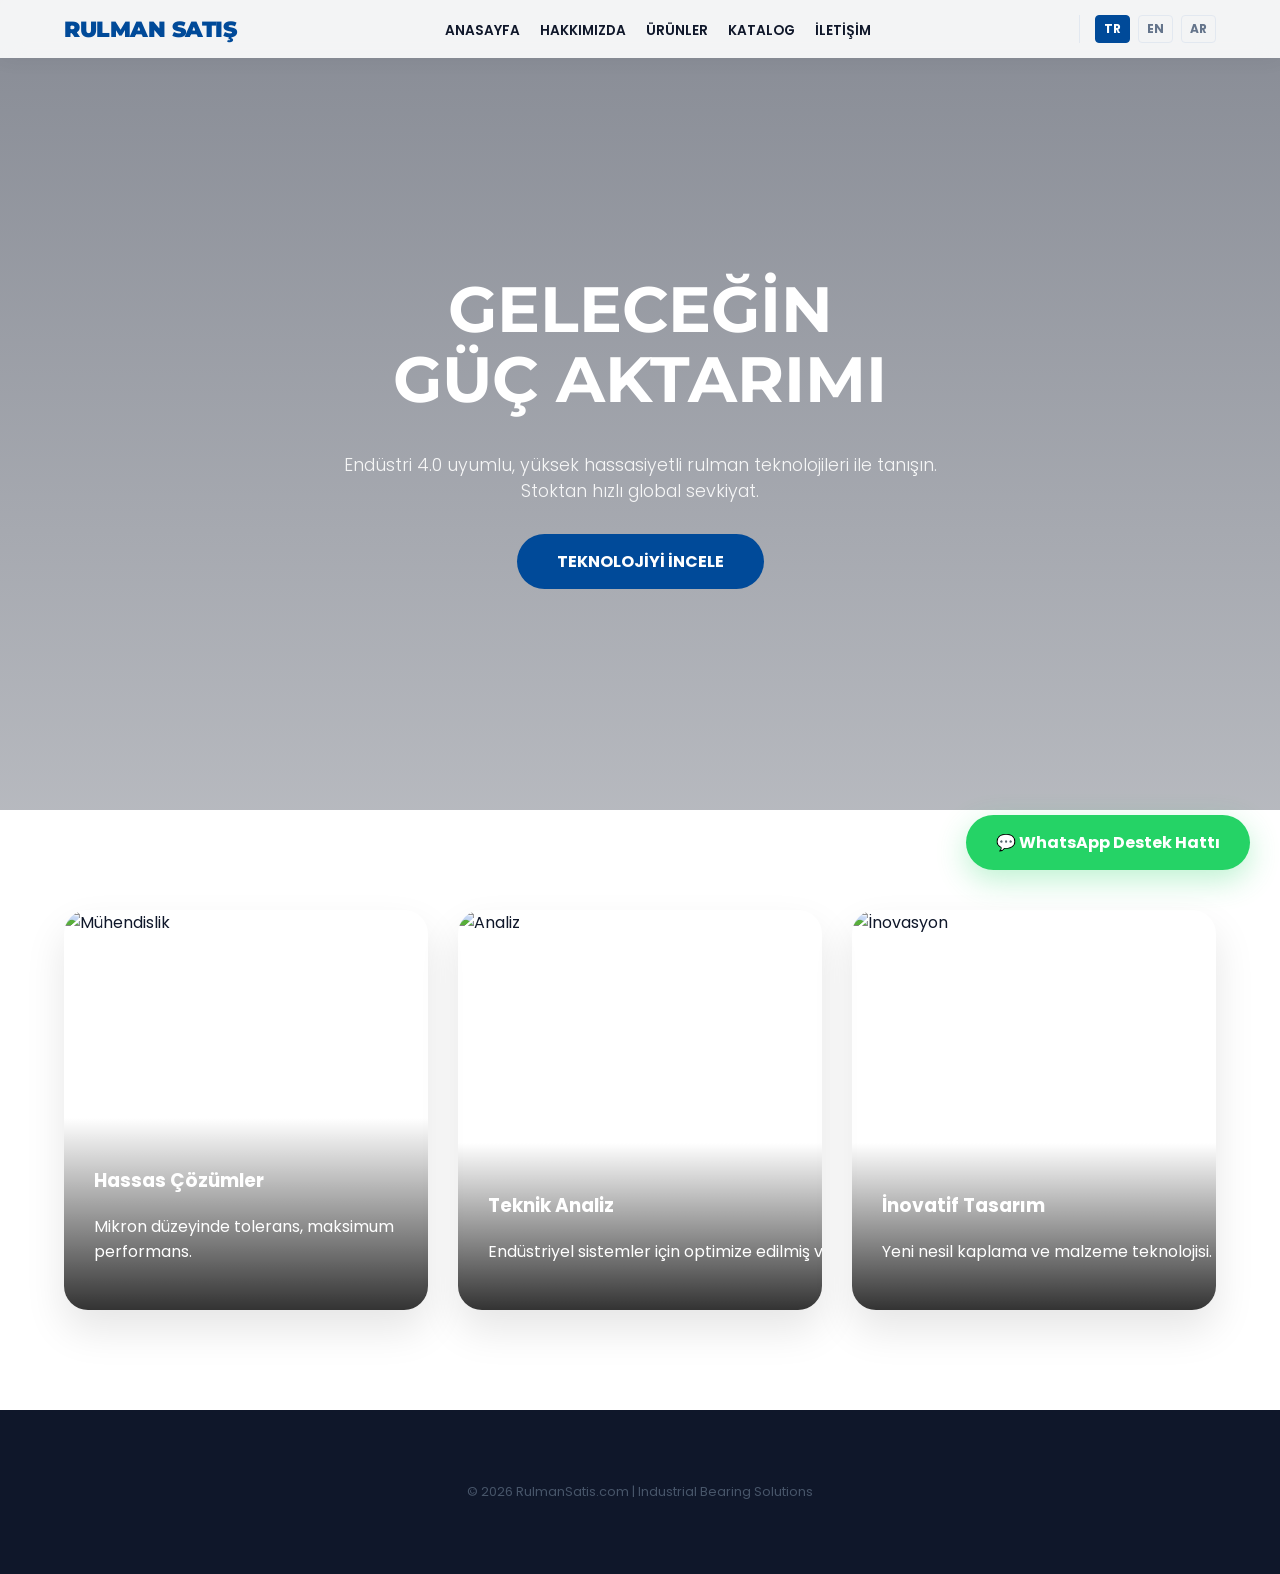
==== index.html @ 6e73c38a "Update index.html" ====
<!DOCTYPE html>
<html lang="tr">
<head>
    <meta charset="UTF-8">
    <meta name="viewport" content="width=device-width, initial-scale=1.0">
    <title>Rulman Satış | Global Tedarik & Yeni Nesil Teknoloji</title>
    
    <link href="https://fonts.googleapis.com/css2?family=Montserrat:wght@700;900&family=Poppins:wght@300;400;600&display=swap" rel="stylesheet">
    
    <style>
        :root { 
            --blue: #004a99; 
            --neon: #39FF14; 
            --dark: #0f172a; 
            --light: #f8fafc;
            --white: #ffffff;
        }

        body { margin: 0; font-family: 'Poppins', sans-serif; background: var(--white); color: var(--dark); overflow-x: hidden; }

        /* --- GLOBAL NAVBAR (Tüm Sayfalara Kopyalanacak Kısım) --- */
        header {
            background: rgba(255, 255, 255, 0.9);
            backdrop-filter: blur(10px);
            position: fixed; top: 0; width: 100%; z-index: 2000;
            box-shadow: 0 2px 20px rgba(0,0,0,0.05);
        }

        .nav-container {
            max-width: 1300px; margin: 0 auto; padding: 15px 5%;
            display: flex; justify-content: space-between; align-items: center;
        }

        .logo { 
            font-family: 'Montserrat', sans-serif; font-size: 1.4rem; font-weight: 900; 
            color: var(--blue); text-decoration: none; letter-spacing: -0.5px;
        }

        .nav-menu { display: flex; list-style: none; gap: 20px; margin: 0; padding: 0; }
        .nav-menu a { 
            text-decoration: none; color: var(--dark); font-size: 0.85rem; 
            font-weight: 600; text-transform: uppercase; transition: 0.3s;
        }
        .nav-menu a:hover { color: var(--blue); }

        .lang-bar { display: flex; gap: 8px; align-items: center; border-left: 1px solid #e2e8f0; padding-left: 15px; }
        .lang-bar a { 
            text-decoration: none; font-size: 0.75rem; font-weight: 700; color: #64748b; 
            padding: 4px 8px; border-radius: 4px; border: 1px solid #e2e8f0; transition: 0.3s;
        }
        .lang-bar a.active { background: var(--blue); color: var(--white); border-color: var(--blue); }
        .lang-bar a:hover:not(.active) { background: var(--light); }

        /* --- HERO SECTION (Görsel: 1000500012.jpg) --- */
        .hero {
            height: 90vh; background: linear-gradient(rgba(15,23,42,0.5), rgba(15,23,42,0.3)), 
            url('1000500012.jpg') center/cover;
            display: flex; flex-direction: column; align-items: center; justify-content: center;
            color: white; text-align: center; padding: 0 10%;
        }

        .hero h1 { font-family: 'Montserrat', sans-serif; font-size: clamp(2.2rem, 5vw, 4rem); margin-bottom: 20px; line-height: 1.1; }
        .hero p { font-size: 1.1rem; max-width: 600px; margin-bottom: 30px; font-weight: 300; opacity: 0.9; }

        /* --- TECH GRID (Görseller: 1000500014, 1000500011, 1000500013) --- */
        .tech-grid { 
            padding: 100px 5%; display: grid; grid-template-columns: repeat(auto-fit, minmax(300px, 1fr)); 
            gap: 30px; max-width: 1300px; margin: 0 auto;
        }

        .tech-card { 
            position: relative; border-radius: 24px; overflow: hidden; height: 400px;
            box-shadow: 0 20px 40px rgba(0,0,0,0.1); transition: 0.4s;
        }
        .tech-card:hover { transform: translateY(-10px); }
        .tech-card img { width: 100%; height: 100%; object-fit: cover; }
        .tech-info { 
            position: absolute; bottom: 0; left: 0; width: 100%; padding: 30px;
            background: linear-gradient(transparent, rgba(0,0,0,0.8)); color: white;
        }

        /* --- WHATSAPP BUTON --- */
        .wa-btn {
            position: fixed; bottom: 30px; right: 30px; background: #25d366; color: white;
            padding: 15px 30px; border-radius: 50px; text-decoration: none; font-weight: bold;
            display: flex; align-items: center; gap: 10px; z-index: 3000; box-shadow: 0 10px 30px rgba(37,211,102,0.3);
        }

        @media (max-width: 768px) {
            .nav-menu { display: none; } /* Mobil menü sonra eklenebilir */
            .nav-container { padding: 10px 5%; }
            .hero h1 { font-size: 2rem; }
        }
    </style>
</head>
<body>

<header>
    <div class="nav-container">
        <a href="index.html" class="logo">RULMAN SATIŞ</a>
        
        <ul class="nav-menu">
            <li><a href="index.html">Anasayfa</a></li>
            <li><a href="tr/hakkimizda.html">Hakkımızda</a></li>
            <li><a href="tr/urunler.html">Ürünler</a></li>
            <li><a href="tr/katalog.html">Katalog</a></li>
            <li><a href="tr/iletisim.html">İletişim</a></li>
        </ul>

        <div class="lang-bar">
            <a href="index.html" class="active">TR</a>
            <a href="en/index.html">EN</a>
            <a href="ar/index.html">AR</a>
        </div>
    </div>
</header>

<section class="hero">
    <h1>GELECEĞİN <br> GÜÇ AKTARIMI</h1>
    <p>Endüstri 4.0 uyumlu, yüksek hassasiyetli rulman teknolojileri ile tanışın. Stoktan hızlı global sevkiyat.</p>
    <a href="tr/urunler.html" style="background: var(--blue); color:white; padding:15px 40px; border-radius:50px; text-decoration:none; font-weight:bold;">TEKNOLOJİYİ İNCELE</a>
</section>

<section class="tech-grid">
    <div class="tech-card">
        <img src="1000500014.jpg" alt="Mühendislik">
        <div class="tech-info">
            <h3>Hassas Çözümler</h3>
            <p>Mikron düzeyinde tolerans, maksimum performans.</p>
        </div>
    </div>
    <div class="tech-card">
        <img src="1000500011.jpg" alt="Analiz">
        <div class="tech-info">
            <h3>Teknik Analiz</h3>
            <p>Endüstriyel sistemler için optimize edilmiş veri.</p>
        </div>
    </div>
    <div class="tech-card">
        <img src="1000500013.jpg" alt="İnovasyon">
        <div class="tech-info">
            <h3>İnovatif Tasarım</h3>
            <p>Yeni nesil kaplama ve malzeme teknolojisi.</p>
        </div>
    </div>
</section>

<a href="https://wa.me/905050913463" class="wa-btn">
    <span>💬 WhatsApp Destek Hattı</span>
</a>

<footer style="background: var(--dark); color: #475569; padding: 60px 5%; text-align: center; font-size: 0.8rem;">
    <p>&copy; 2026 RulmanSatis.com | Industrial Bearing Solutions</p>
</footer>

</body>
</html>
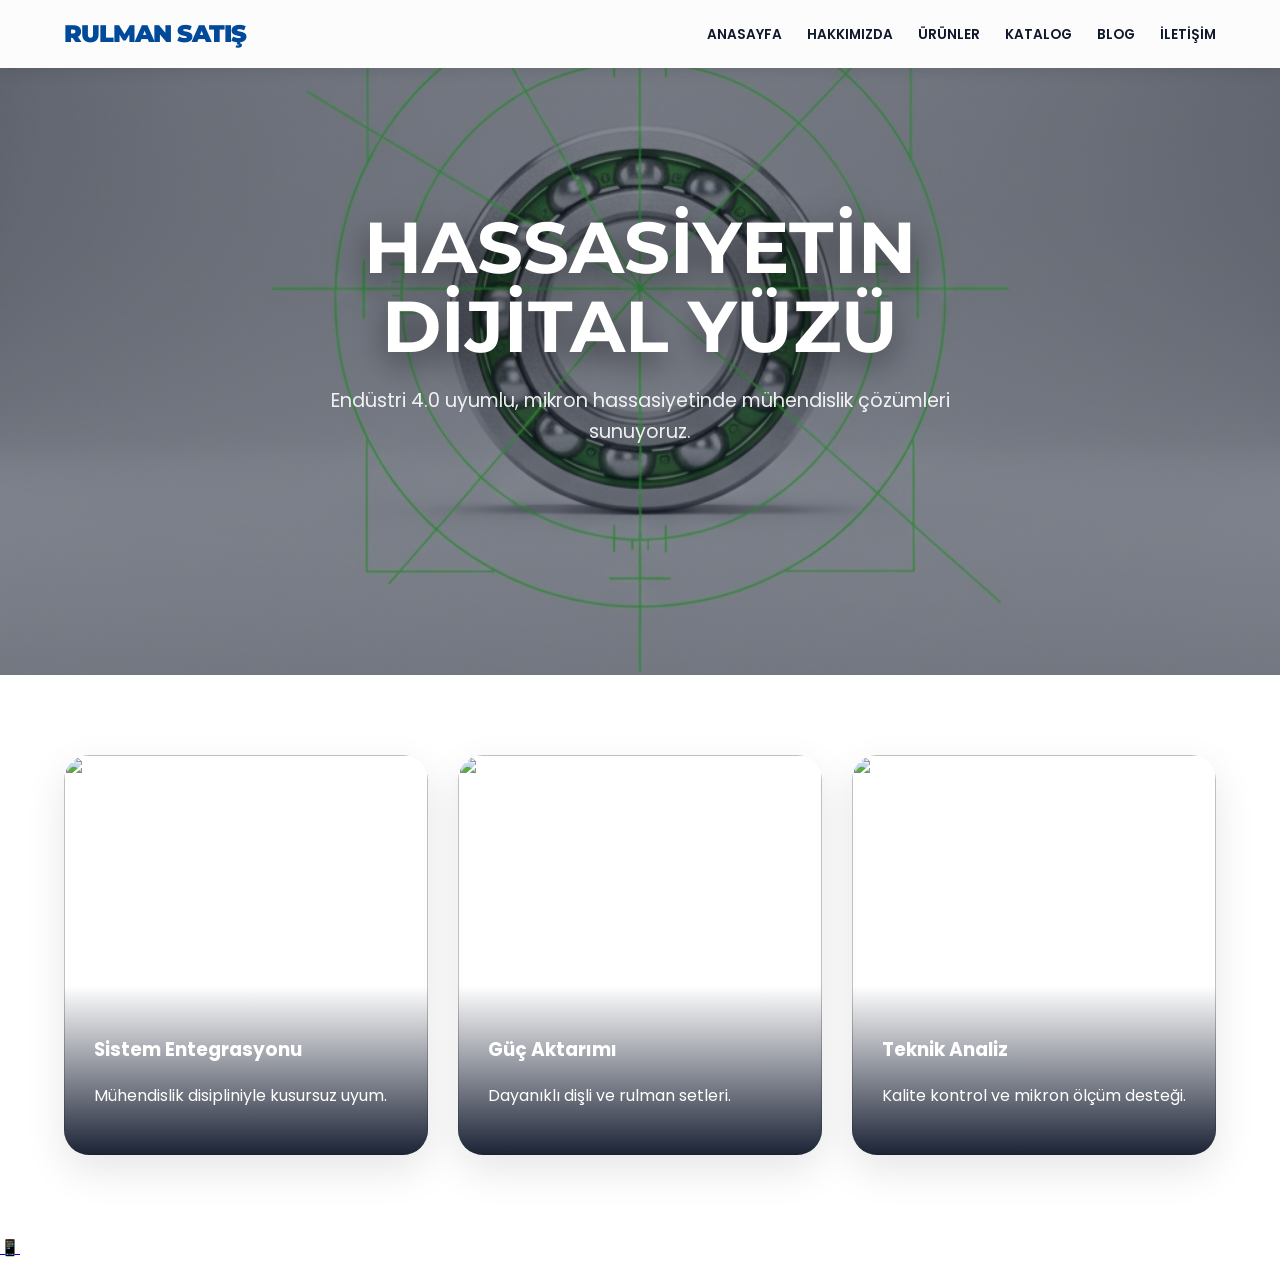
==== commit 2a0fd7cd: "Refactor index.html structure and update content" ====
--- a/index.html
+++ b/index.html
@@ -2,156 +2,45 @@
 <html lang="tr">
 <head>
     <meta charset="UTF-8">
-    <meta name="viewport" content="width=device-width, initial-scale=1.0">
-    <title>Rulman Satış | Global Tedarik & Yeni Nesil Teknoloji</title>
-    
-    <link href="https://fonts.googleapis.com/css2?family=Montserrat:wght@700;900&family=Poppins:wght@300;400;600&display=swap" rel="stylesheet">
-    
-    <style>
-        :root { 
-            --blue: #004a99; 
-            --neon: #39FF14; 
-            --dark: #0f172a; 
-            --light: #f8fafc;
-            --white: #ffffff;
-        }
-
-        body { margin: 0; font-family: 'Poppins', sans-serif; background: var(--white); color: var(--dark); overflow-x: hidden; }
-
-        /* --- GLOBAL NAVBAR (Tüm Sayfalara Kopyalanacak Kısım) --- */
-        header {
-            background: rgba(255, 255, 255, 0.9);
-            backdrop-filter: blur(10px);
-            position: fixed; top: 0; width: 100%; z-index: 2000;
-            box-shadow: 0 2px 20px rgba(0,0,0,0.05);
-        }
-
-        .nav-container {
-            max-width: 1300px; margin: 0 auto; padding: 15px 5%;
-            display: flex; justify-content: space-between; align-items: center;
-        }
-
-        .logo { 
-            font-family: 'Montserrat', sans-serif; font-size: 1.4rem; font-weight: 900; 
-            color: var(--blue); text-decoration: none; letter-spacing: -0.5px;
-        }
-
-        .nav-menu { display: flex; list-style: none; gap: 20px; margin: 0; padding: 0; }
-        .nav-menu a { 
-            text-decoration: none; color: var(--dark); font-size: 0.85rem; 
-            font-weight: 600; text-transform: uppercase; transition: 0.3s;
-        }
-        .nav-menu a:hover { color: var(--blue); }
-
-        .lang-bar { display: flex; gap: 8px; align-items: center; border-left: 1px solid #e2e8f0; padding-left: 15px; }
-        .lang-bar a { 
-            text-decoration: none; font-size: 0.75rem; font-weight: 700; color: #64748b; 
-            padding: 4px 8px; border-radius: 4px; border: 1px solid #e2e8f0; transition: 0.3s;
-        }
-        .lang-bar a.active { background: var(--blue); color: var(--white); border-color: var(--blue); }
-        .lang-bar a:hover:not(.active) { background: var(--light); }
-
-        /* --- HERO SECTION (Görsel: 1000500012.jpg) --- */
-        .hero {
-            height: 90vh; background: linear-gradient(rgba(15,23,42,0.5), rgba(15,23,42,0.3)), 
-            url('1000500012.jpg') center/cover;
-            display: flex; flex-direction: column; align-items: center; justify-content: center;
-            color: white; text-align: center; padding: 0 10%;
-        }
-
-        .hero h1 { font-family: 'Montserrat', sans-serif; font-size: clamp(2.2rem, 5vw, 4rem); margin-bottom: 20px; line-height: 1.1; }
-        .hero p { font-size: 1.1rem; max-width: 600px; margin-bottom: 30px; font-weight: 300; opacity: 0.9; }
-
-        /* --- TECH GRID (Görseller: 1000500014, 1000500011, 1000500013) --- */
-        .tech-grid { 
-            padding: 100px 5%; display: grid; grid-template-columns: repeat(auto-fit, minmax(300px, 1fr)); 
-            gap: 30px; max-width: 1300px; margin: 0 auto;
-        }
-
-        .tech-card { 
-            position: relative; border-radius: 24px; overflow: hidden; height: 400px;
-            box-shadow: 0 20px 40px rgba(0,0,0,0.1); transition: 0.4s;
-        }
-        .tech-card:hover { transform: translateY(-10px); }
-        .tech-card img { width: 100%; height: 100%; object-fit: cover; }
-        .tech-info { 
-            position: absolute; bottom: 0; left: 0; width: 100%; padding: 30px;
-            background: linear-gradient(transparent, rgba(0,0,0,0.8)); color: white;
-        }
-
-        /* --- WHATSAPP BUTON --- */
-        .wa-btn {
-            position: fixed; bottom: 30px; right: 30px; background: #25d366; color: white;
-            padding: 15px 30px; border-radius: 50px; text-decoration: none; font-weight: bold;
-            display: flex; align-items: center; gap: 10px; z-index: 3000; box-shadow: 0 10px 30px rgba(37,211,102,0.3);
-        }
-
-        @media (max-width: 768px) {
-            .nav-menu { display: none; } /* Mobil menü sonra eklenebilir */
-            .nav-container { padding: 10px 5%; }
-            .hero h1 { font-size: 2rem; }
-        }
-    </style>
+    <title>Rulman Satış | Geleceğin Teknolojisi</title>
+    <link href="https://fonts.googleapis.com/css2?family=Montserrat:wght@800;900&family=Poppins:wght@300;600&display=swap" rel="stylesheet">
+    <link rel="stylesheet" href="style.css">
 </head>
 <body>
+    <header>
+        <div class="nav-container">
+            <a href="index.html" class="logo">RULMAN SATIŞ</a>
+            <ul class="nav-menu">
+                <li><a href="index.html">Anasayfa</a></li>
+                <li><a href="tr/hakkimizda.html">Hakkımızda</a></li>
+                <li><a href="tr/urunler.html">Ürünler</a></li>
+                <li><a href="tr/katalog.html">Katalog</a></li>
+                <li><a href="tr/blog.html">Blog</a></li>
+                <li><a href="tr/iletisim.html">İletişim</a></li>
+            </ul>
+        </div>
+    </header>
 
-<header>
-    <div class="nav-container">
-        <a href="index.html" class="logo">RULMAN SATIŞ</a>
-        
-        <ul class="nav-menu">
-            <li><a href="index.html">Anasayfa</a></li>
-            <li><a href="tr/hakkimizda.html">Hakkımızda</a></li>
-            <li><a href="tr/urunler.html">Ürünler</a></li>
-            <li><a href="tr/katalog.html">Katalog</a></li>
-            <li><a href="tr/iletisim.html">İletişim</a></li>
-        </ul>
+    <section class="hero" style="background-image: linear-gradient(rgba(15,23,42,0.5), rgba(15,23,42,0.5)), url('1000500012.jpg');">
+        <h1>HASSASİYETİN <br> DİJİTAL YÜZÜ</h1>
+        <p>Endüstri 4.0 uyumlu, mikron hassasiyetinde mühendislik çözümleri sunuyoruz.</p>
+    </section>
 
-        <div class="lang-bar">
-            <a href="index.html" class="active">TR</a>
-            <a href="en/index.html">EN</a>
-            <a href="ar/index.html">AR</a>
+    <section class="grid">
+        <div class="card">
+            <img src="1000500015.jpg">
+            <div class="card-overlay"><h3>Sistem Entegrasyonu</h3><p>Mühendislik disipliniyle kusursuz uyum.</p></div>
         </div>
-    </div>
-</header>
+        <div class="card">
+            <img src="1000500014.jpg">
+            <div class="card-overlay"><h3>Güç Aktarımı</h3><p>Dayanıklı dişli ve rulman setleri.</p></div>
+        </div>
+        <div class="card">
+            <img src="1000500011.jpg">
+            <div class="card-overlay"><h3>Teknik Analiz</h3><p>Kalite kontrol ve mikron ölçüm desteği.</p></div>
+        </div>
+    </section>
 
-<section class="hero">
-    <h1>GELECEĞİN <br> GÜÇ AKTARIMI</h1>
-    <p>Endüstri 4.0 uyumlu, yüksek hassasiyetli rulman teknolojileri ile tanışın. Stoktan hızlı global sevkiyat.</p>
-    <a href="tr/urunler.html" style="background: var(--blue); color:white; padding:15px 40px; border-radius:50px; text-decoration:none; font-weight:bold;">TEKNOLOJİYİ İNCELE</a>
-</section>
-
-<section class="tech-grid">
-    <div class="tech-card">
-        <img src="1000500014.jpg" alt="Mühendislik">
-        <div class="tech-info">
-            <h3>Hassas Çözümler</h3>
-            <p>Mikron düzeyinde tolerans, maksimum performans.</p>
-        </div>
-    </div>
-    <div class="tech-card">
-        <img src="1000500011.jpg" alt="Analiz">
-        <div class="tech-info">
-            <h3>Teknik Analiz</h3>
-            <p>Endüstriyel sistemler için optimize edilmiş veri.</p>
-        </div>
-    </div>
-    <div class="tech-card">
-        <img src="1000500013.jpg" alt="İnovasyon">
-        <div class="tech-info">
-            <h3>İnovatif Tasarım</h3>
-            <p>Yeni nesil kaplama ve malzeme teknolojisi.</p>
-        </div>
-    </div>
-</section>
-
-<a href="https://wa.me/905050913463" class="wa-btn">
-    <span>💬 WhatsApp Destek Hattı</span>
-</a>
-
-<footer style="background: var(--dark); color: #475569; padding: 60px 5%; text-align: center; font-size: 0.8rem;">
-    <p>&copy; 2026 RulmanSatis.com | Industrial Bearing Solutions</p>
-</footer>
-
+    <a href="https://wa.me/905050913463" class="wa-float" target="_blank">📱</a>
 </body>
 </html>
--- a/style.css
+++ b/style.css
@@ -0,0 +1,35 @@
+/* style.css */
+:root {
+    --blue: #004a99;
+    --dark: #0f172a;
+    --neon: #39FF14;
+    --light: #f8fafc;
+    --gray: #64748b;
+}
+
+body { margin: 0; font-family: 'Poppins', sans-serif; color: var(--dark); background: #fff; line-height: 1.6; }
+
+/* NAVBAR */
+header { background: rgba(255,255,255,0.98); position: fixed; top: 0; width: 100%; z-index: 2000; box-shadow: 0 2px 15px rgba(0,0,0,0.1); }
+.nav-container { max-width: 1200px; margin: 0 auto; padding: 15px 5%; display: flex; justify-content: space-between; align-items: center; }
+.logo { font-family: 'Montserrat', sans-serif; font-size: 1.5rem; font-weight: 900; color: var(--blue); text-decoration: none; letter-spacing: -1px; }
+.nav-menu { display: flex; list-style: none; gap: 25px; margin: 0; }
+.nav-menu a { text-decoration: none; color: var(--dark); font-size: 0.85rem; font-weight: 600; text-transform: uppercase; transition: 0.3s; }
+.nav-menu a:hover { color: var(--blue); }
+
+/* HERO SİSTEMİ */
+.hero { 
+    height: 75vh; display: flex; flex-direction: column; align-items: center; justify-content: center; 
+    color: white; text-align: center; background-position: center; background-size: cover; padding: 0 10%;
+}
+.hero h1 { font-family: 'Montserrat', sans-serif; font-size: clamp(2.5rem, 7vw, 4.5rem); margin: 0; text-shadow: 0 10px 30px rgba(0,0,0,0.5); line-height: 1.1; }
+.hero p { font-size: 1.2rem; margin: 20px 0; opacity: 0.9; max-width: 700px; }
+
+/* KART GRİD SİSTEMİ */
+.grid { padding: 80px 5%; display: grid; grid-template-columns: repeat(auto-fit, minmax(320px, 1fr)); gap: 30px; max-width: 1200px; margin: 0 auto; }
+.card { border-radius: 25px; overflow: hidden; position: relative; height: 400px; box-shadow: 0 15px 40px rgba(0,0,0,0.1); transition: 0.4s ease; }
+.card:hover { transform: translateY(-15px); }
+.card img { width: 100%; height: 100%; object-fit: cover; transition: 0.5s; }
+.card:hover img { transform: scale(1.1); }
+.card-overlay { position: absolute; bottom: 0; padding: 30px; color: white; background: linear-gradient(transparent, rgba(15,23,42,0.95)); width: 100%; box-sizing: border-box; }
+.card-overlay h3 { margin:
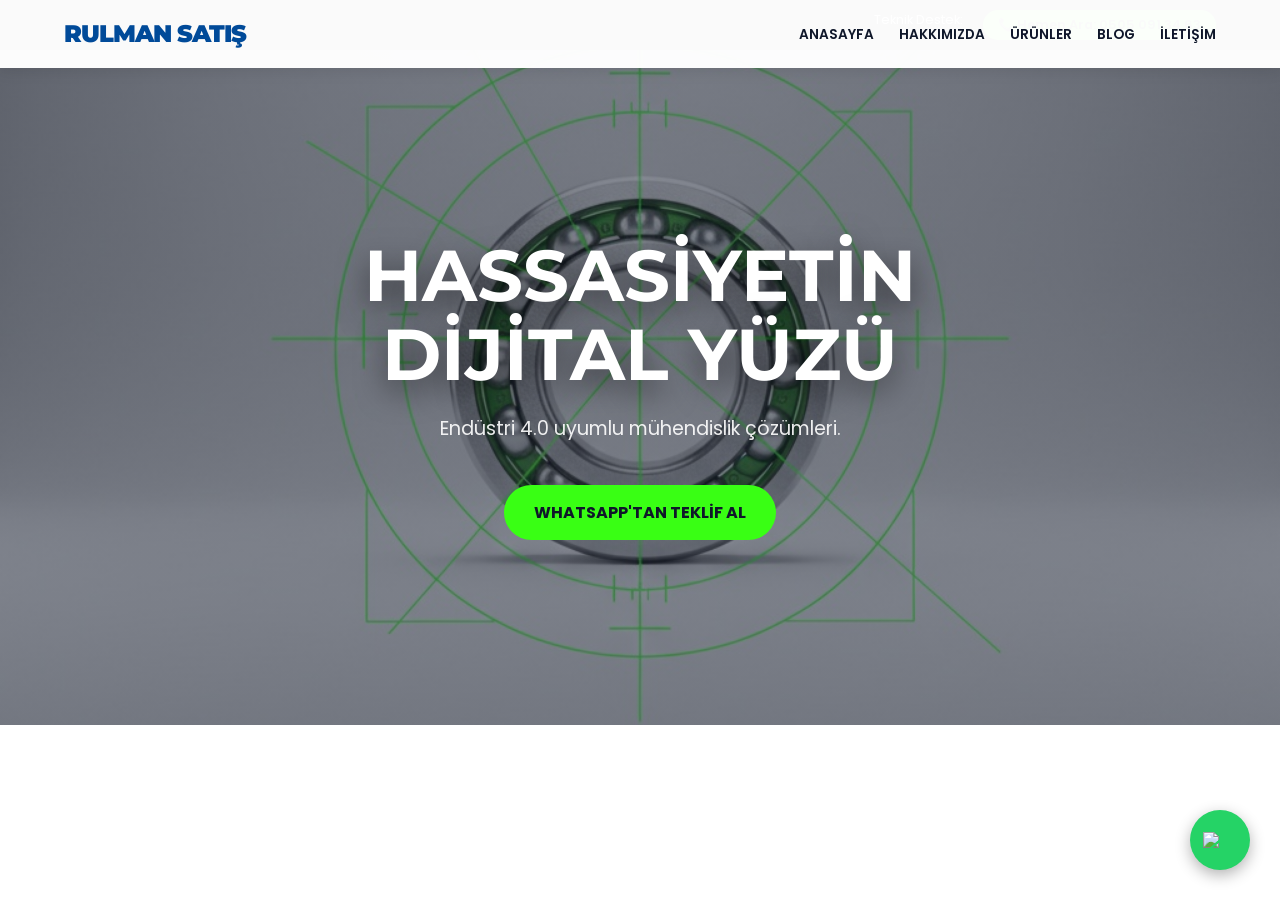
==== commit 07de9d38: "Add top communication bar and update content" ====
--- a/index.html
+++ b/index.html
@@ -5,8 +5,19 @@
     <title>Rulman Satış | Geleceğin Teknolojisi</title>
     <link href="https://fonts.googleapis.com/css2?family=Montserrat:wght@800;900&family=Poppins:wght@300;600&display=swap" rel="stylesheet">
     <link rel="stylesheet" href="style.css">
+    <style>
+        /* Hızlı İletişim Barı */
+        .top-bar { background: var(--dark); color: white; padding: 10px 5%; font-size: 0.8rem; display: flex; justify-content: flex-end; gap: 20px; }
+        .top-bar a { color: var(--neon); text-decoration: none; font-weight: 600; }
+        .call-btn { background: var(--neon); color: var(--dark) !important; padding: 5px 15px; border-radius: 20px; }
+    </style>
 </head>
 <body>
+    <div class="top-bar">
+        <span>Teknik Destek:</span>
+        <a href="tel:+905050913463" class="call-btn">📞 Hemen Ara: 0505 091 34 63</a>
+    </div>
+
     <header>
         <div class="nav-container">
             <a href="index.html" class="logo">RULMAN SATIŞ</a>
@@ -14,7 +25,6 @@
                 <li><a href="index.html">Anasayfa</a></li>
                 <li><a href="tr/hakkimizda.html">Hakkımızda</a></li>
                 <li><a href="tr/urunler.html">Ürünler</a></li>
-                <li><a href="tr/katalog.html">Katalog</a></li>
                 <li><a href="tr/blog.html">Blog</a></li>
                 <li><a href="tr/iletisim.html">İletişim</a></li>
             </ul>
@@ -23,24 +33,12 @@
 
     <section class="hero" style="background-image: linear-gradient(rgba(15,23,42,0.5), rgba(15,23,42,0.5)), url('1000500012.jpg');">
         <h1>HASSASİYETİN <br> DİJİTAL YÜZÜ</h1>
-        <p>Endüstri 4.0 uyumlu, mikron hassasiyetinde mühendislik çözümleri sunuyoruz.</p>
+        <p>Endüstri 4.0 uyumlu mühendislik çözümleri.</p>
+        <a href="https://wa.me/905050913463" style="background:var(--neon); color:var(--dark); padding:15px 30px; text-decoration:none; border-radius:30px; font-weight:bold; margin-top:20px;">WHATSAPP'TAN TEKLİF AL</a>
     </section>
 
-    <section class="grid">
-        <div class="card">
-            <img src="1000500015.jpg">
-            <div class="card-overlay"><h3>Sistem Entegrasyonu</h3><p>Mühendislik disipliniyle kusursuz uyum.</p></div>
-        </div>
-        <div class="card">
-            <img src="1000500014.jpg">
-            <div class="card-overlay"><h3>Güç Aktarımı</h3><p>Dayanıklı dişli ve rulman setleri.</p></div>
-        </div>
-        <div class="card">
-            <img src="1000500011.jpg">
-            <div class="card-overlay"><h3>Teknik Analiz</h3><p>Kalite kontrol ve mikron ölçüm desteği.</p></div>
-        </div>
-    </section>
-
-    <a href="https://wa.me/905050913463" class="wa-float" target="_blank">📱</a>
+    <a href="https://wa.me/905050913463" class="wa-float" target="_blank" style="position: fixed; bottom: 30px; right: 30px; background: #25d366; color: white; width: 60px; height: 60px; border-radius: 50%; display: flex; align-items: center; justify-content: center; font-size: 30px; z-index: 9999; text-decoration: none; box-shadow: 0 5px 15px rgba(0,0,0,0.3);">
+        <img src="https://upload.wikimedia.org/wikipedia/commons/6/6b/WhatsApp.svg" style="width:35px;">
+    </a>
 </body>
 </html>
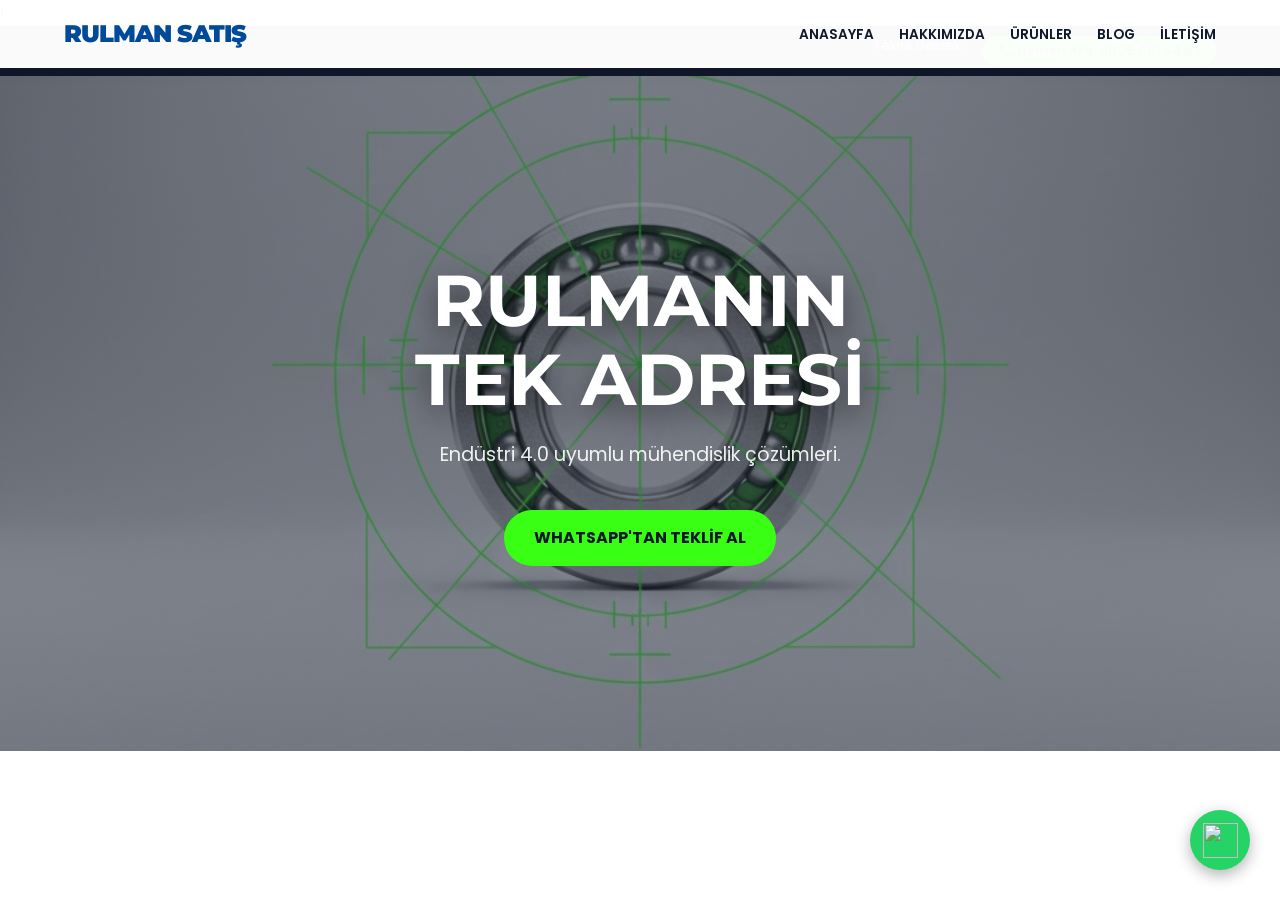
==== commit c63877f1: "Update index.html" ====
--- a/index.html
+++ b/index.html
@@ -1,4 +1,4 @@
-<!DOCTYPE html>
+l<!DOCTYPE html>
 <html lang="tr">
 <head>
     <meta charset="UTF-8">
@@ -32,7 +32,7 @@
     </header>
 
     <section class="hero" style="background-image: linear-gradient(rgba(15,23,42,0.5), rgba(15,23,42,0.5)), url('1000500012.jpg');">
-        <h1>HASSASİYETİN <br> DİJİTAL YÜZÜ</h1>
+        <h1>RULMANIN <br>TEK ADRESİ</h1>
         <p>Endüstri 4.0 uyumlu mühendislik çözümleri.</p>
         <a href="https://wa.me/905050913463" style="background:var(--neon); color:var(--dark); padding:15px 30px; text-decoration:none; border-radius:30px; font-weight:bold; margin-top:20px;">WHATSAPP'TAN TEKLİF AL</a>
     </section>
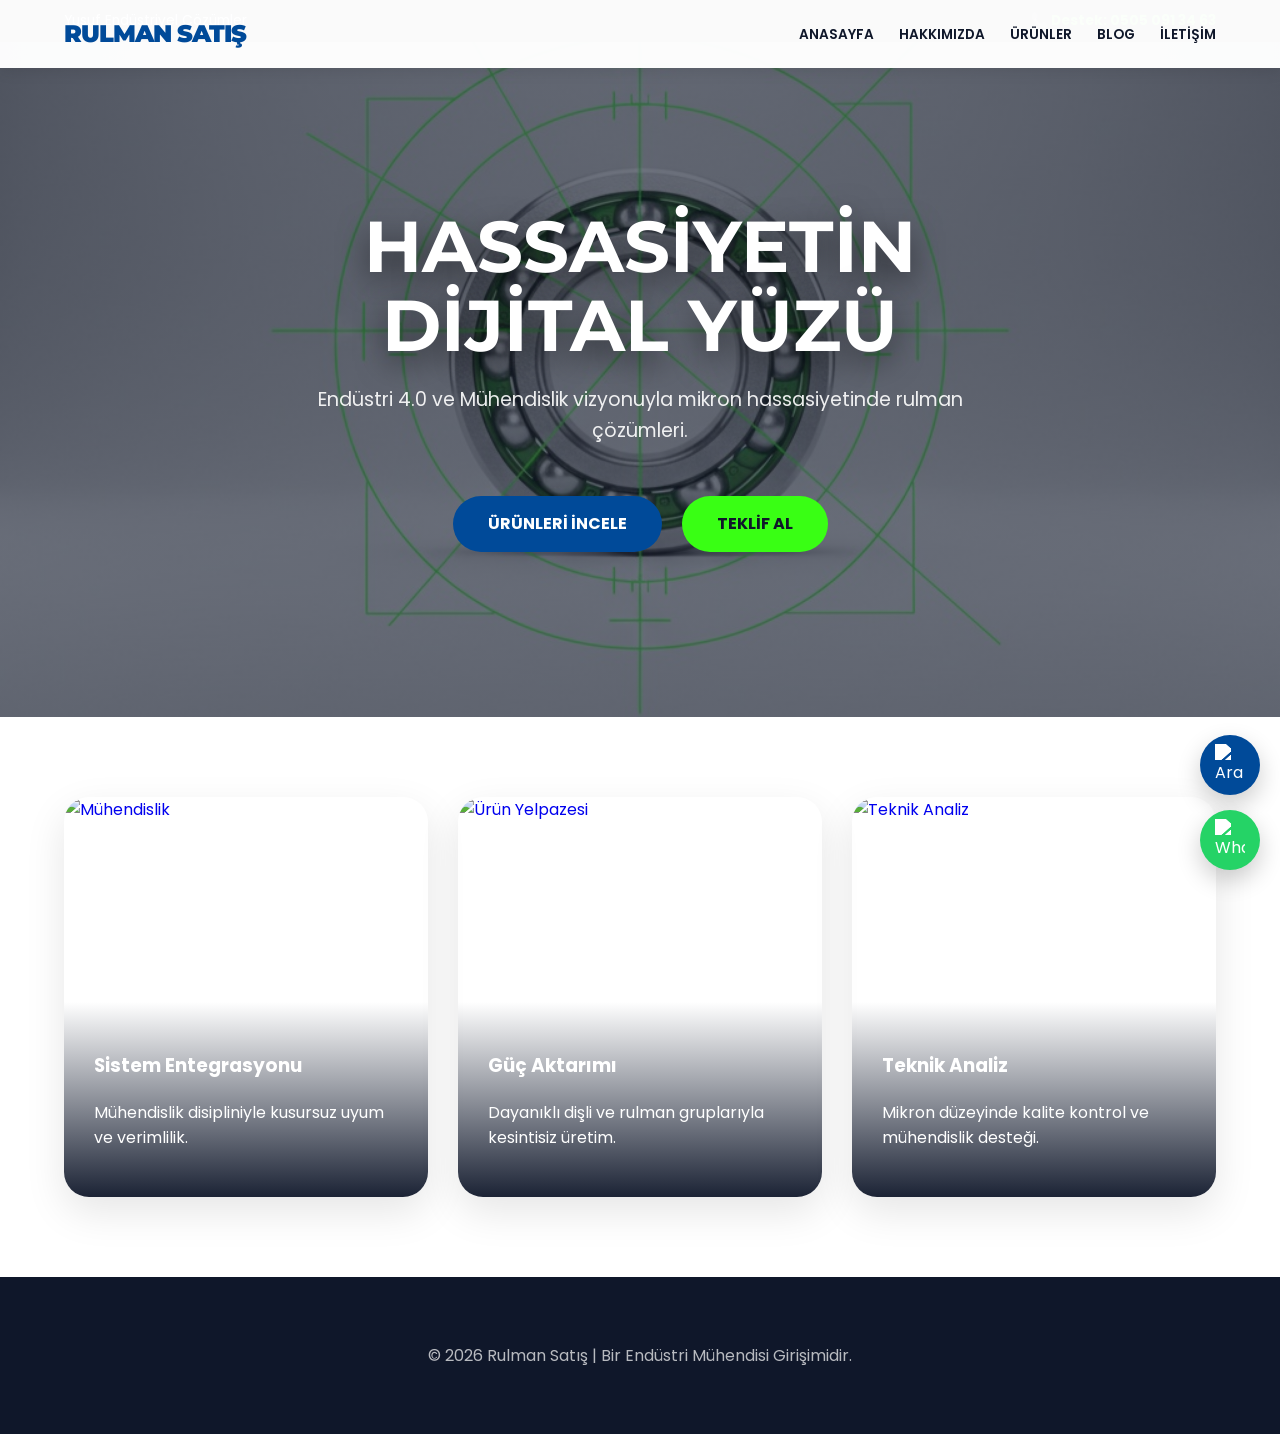
==== commit 07b35719: "Update index.html" ====
--- a/index.html
+++ b/index.html
@@ -1,21 +1,54 @@
-l<!DOCTYPE html>
+<!DOCTYPE html>
 <html lang="tr">
 <head>
     <meta charset="UTF-8">
-    <title>Rulman Satış | Geleceğin Teknolojisi</title>
-    <link href="https://fonts.googleapis.com/css2?family=Montserrat:wght@800;900&family=Poppins:wght@300;600&display=swap" rel="stylesheet">
+    <meta name="viewport" content="width=device-width, initial-scale=1.0">
+    <title>Rulman Satış | Endüstriyel Çözümler & Mühendislik</title>
+    <link href="https://fonts.googleapis.com/css2?family=Montserrat:wght@800;900&family=Poppins:wght@300;400;600&display=swap" rel="stylesheet">
     <link rel="stylesheet" href="style.css">
+    
     <style>
-        /* Hızlı İletişim Barı */
-        .top-bar { background: var(--dark); color: white; padding: 10px 5%; font-size: 0.8rem; display: flex; justify-content: flex-end; gap: 20px; }
-        .top-bar a { color: var(--neon); text-decoration: none; font-weight: 600; }
-        .call-btn { background: var(--neon); color: var(--dark) !important; padding: 5px 15px; border-radius: 20px; }
+        /* Hızlı İletişim Butonları (Sağ Sabit) */
+        .sticky-contact {
+            position: fixed;
+            bottom: 30px;
+            right: 20px;
+            display: flex;
+            flex-direction: column;
+            gap: 15px;
+            z-index: 9999;
+        }
+        
+        .contact-btn {
+            display: flex;
+            align-items: center;
+            justify-content: center;
+            width: 60px;
+            height: 60px;
+            border-radius: 50%;
+            box-shadow: 0 10px 25px rgba(0,0,0,0.2);
+            transition: 0.3s;
+            text-decoration: none;
+        }
+
+        .btn-whatsapp { background: #25d366; }
+        .btn-call { background: #004a99; }
+        
+        .contact-btn:hover { transform: scale(1.1); }
+        .contact-btn img { width: 30px; filter: brightness(0) invert(1); }
+
+        /* Mobil Header Düzenlemesi */
+        @media (max-width: 768px) {
+            .nav-menu { display: none; } /* Basitlik için mobil menü gizlendi veya burger eklenebilir */
+            .hero h1 { font-size: 2.5rem; }
+        }
     </style>
 </head>
 <body>
-    <div class="top-bar">
-        <span>Teknik Destek:</span>
-        <a href="tel:+905050913463" class="call-btn">📞 Hemen Ara: 0505 091 34 63</a>
+
+    <div style="background: #0f172a; color: white; padding: 10px 5%; font-size: 0.85rem; display: flex; justify-content: space-between; align-items: center;">
+        <span>Yusuf Endüstriyel Çözümler</span>
+        <a href="tel:+905050913463" style="color: #39FF14; text-decoration: none; font-weight: bold;">📞 Destek: 0505 091 34 63</a>
     </div>
 
     <header>
@@ -31,14 +64,53 @@
         </div>
     </header>
 
-    <section class="hero" style="background-image: linear-gradient(rgba(15,23,42,0.5), rgba(15,23,42,0.5)), url('1000500012.jpg');">
-        <h1>RULMANIN <br>TEK ADRESİ</h1>
-        <p>Endüstri 4.0 uyumlu mühendislik çözümleri.</p>
-        <a href="https://wa.me/905050913463" style="background:var(--neon); color:var(--dark); padding:15px 30px; text-decoration:none; border-radius:30px; font-weight:bold; margin-top:20px;">WHATSAPP'TAN TEKLİF AL</a>
+    <section class="hero" style="background-image: linear-gradient(rgba(15,23,42,0.6), rgba(15,23,42,0.6)), url('1000500012.jpg');">
+        <h1>HASSASİYETİN <br> DİJİTAL YÜZÜ</h1>
+        <p>Endüstri 4.0 ve Mühendislik vizyonuyla mikron hassasiyetinde rulman çözümleri.</p>
+        <div style="display: flex; gap: 20px; margin-top: 30px;">
+            <a href="tr/urunler.html" style="background: #004a99; color: white; padding: 15px 35px; border-radius: 50px; text-decoration: none; font-weight: bold;">ÜRÜNLERİ İNCELE</a>
+            <a href="https://wa.me/905050913463" style="background: #39FF14; color: #0f172a; padding: 15px 35px; border-radius: 50px; text-decoration: none; font-weight: bold;">TEKLİF AL</a>
+        </div>
     </section>
 
-    <a href="https://wa.me/905050913463" class="wa-float" target="_blank" style="position: fixed; bottom: 30px; right: 30px; background: #25d366; color: white; width: 60px; height: 60px; border-radius: 50%; display: flex; align-items: center; justify-content: center; font-size: 30px; z-index: 9999; text-decoration: none; box-shadow: 0 5px 15px rgba(0,0,0,0.3);">
-        <img src="https://upload.wikimedia.org/wikipedia/commons/6/6b/WhatsApp.svg" style="width:35px;">
-    </a>
+    <section class="grid">
+        <a href="tr/hakkimizda.html" class="card" style="text-decoration: none;">
+            <img src="1000500015.jpg" alt="Mühendislik">
+            <div class="card-overlay">
+                <h3>Sistem Entegrasyonu</h3>
+                <p>Mühendislik disipliniyle kusursuz uyum ve verimlilik.</p>
+            </div>
+        </a>
+
+        <a href="tr/urunler.html" class="card" style="text-decoration: none;">
+            <img src="1000500014.jpg" alt="Ürün Yelpazesi">
+            <div class="card-overlay">
+                <h3>Güç Aktarımı</h3>
+                <p>Dayanıklı dişli ve rulman gruplarıyla kesintisiz üretim.</p>
+            </div>
+        </a>
+
+        <a href="tr/blog.html" class="card" style="text-decoration: none;">
+            <img src="1000500011.jpg" alt="Teknik Analiz">
+            <div class="card-overlay">
+                <h3>Teknik Analiz</h3>
+                <p>Mikron düzeyinde kalite kontrol ve mühendislik desteği.</p>
+            </div>
+        </a>
+    </section>
+
+    <div class="sticky-contact">
+        <a href="tel:+905050913463" class="contact-btn btn-call" title="Bizi Arayın">
+            <img src="https://cdn-icons-png.flaticon.com/512/15/15874.png" alt="Ara">
+        </a>
+        <a href="https://wa.me/905050913463" class="contact-btn btn-whatsapp" target="_blank" title="WhatsApp Mesaj">
+            <img src="https://upload.wikimedia.org/wikipedia/commons/6/6b/WhatsApp.svg" alt="WhatsApp">
+        </a>
+    </div>
+
+    <footer style="background: #0f172a; color: white; padding: 50px 5%; text-align: center;">
+        <p style="opacity: 0.7;">&copy; 2026 Rulman Satış | Bir Endüstri Mühendisi Girişimidir.</p>
+    </footer>
+
 </body>
 </html>
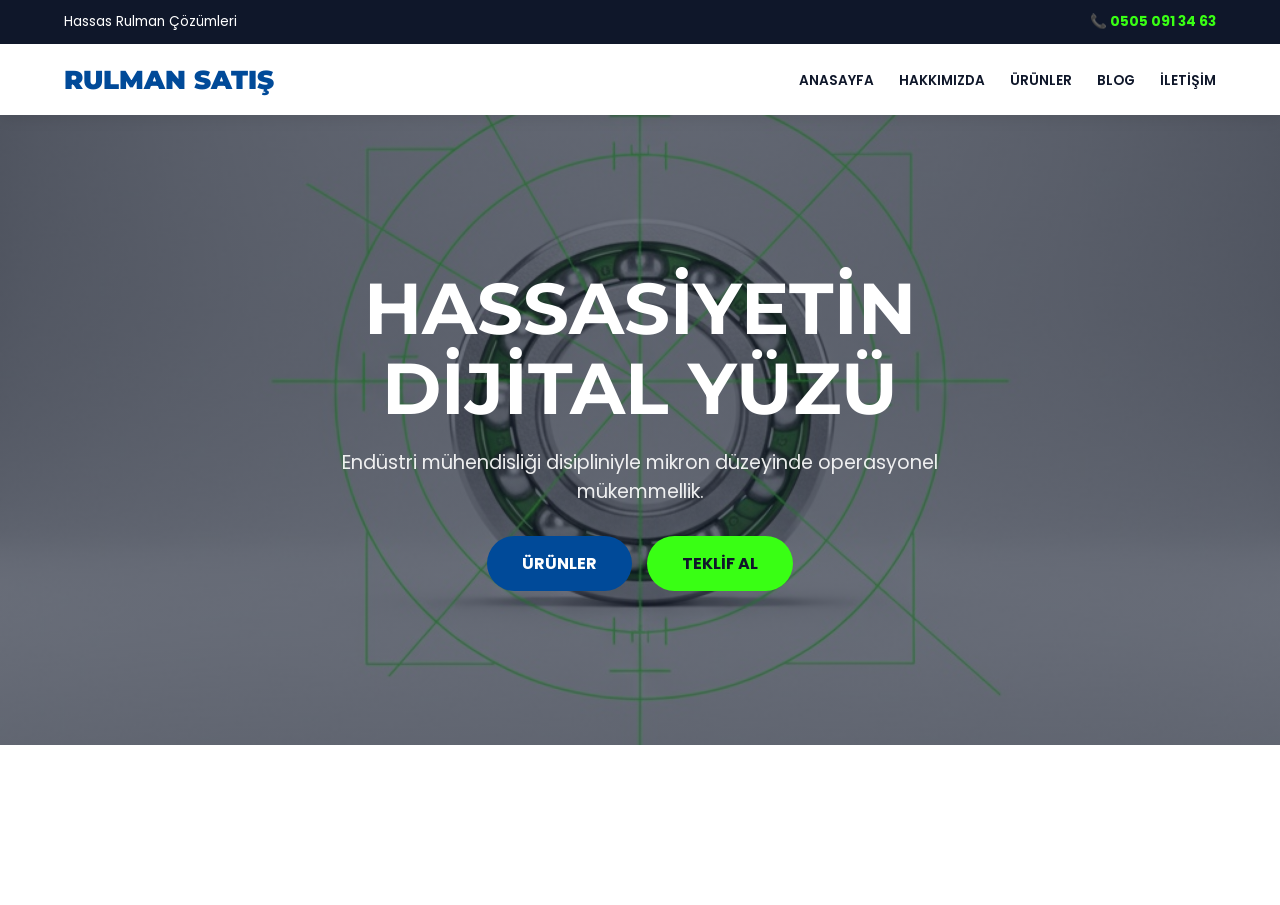
==== commit 299a8ddb: "Update index.html" ====
--- a/index.html
+++ b/index.html
@@ -3,57 +3,100 @@
 <head>
     <meta charset="UTF-8">
     <meta name="viewport" content="width=device-width, initial-scale=1.0">
-    <title>Rulman Satış | Endüstriyel Çözümler & Mühendislik</title>
+    <title>Rulman Satış | Endüstriyel Çözümler</title>
     <link href="https://fonts.googleapis.com/css2?family=Montserrat:wght@800;900&family=Poppins:wght@300;400;600&display=swap" rel="stylesheet">
-    <link rel="stylesheet" href="style.css">
     
     <style>
-        /* Hızlı İletişim Butonları (Sağ Sabit) */
-        .sticky-contact {
-            position: fixed;
-            bottom: 30px;
-            right: 20px;
+        /* TEMEL AYARLAR */
+        :root {
+            --blue: #004a99;
+            --dark: #0f172a;
+            --neon: #39FF14;
+            --light: #f8fafc;
+        }
+        body { margin: 0; font-family: 'Poppins', sans-serif; background: #fff; overflow-x: hidden; }
+
+        /* ÜST BİLGİ BARI (Siyah Bar) */
+        .top-bar {
+            background: var(--dark);
+            color: white;
+            padding: 12px 5%;
+            display: flex;
+            justify-content: space-between;
+            align-items: center;
+            font-size: 0.85rem;
+            position: relative;
+            z-index: 1001;
+        }
+        .top-bar a { color: var(--neon); text-decoration: none; font-weight: bold; }
+
+        /* NAVİGASYON (Beyaz Bar) */
+        header {
+            background: white;
+            padding: 20px 5%;
+            display: flex;
+            justify-content: space-between;
+            align-items: center;
+            box-shadow: 0 2px 15px rgba(0,0,0,0.1);
+            position: sticky;
+            top: 0;
+            z-index: 1000;
+        }
+        .logo { font-family: 'Montserrat'; font-weight: 900; font-size: 1.6rem; color: var(--blue); text-decoration: none; }
+        .nav-menu { display: flex; list-style: none; gap: 25px; margin: 0; padding: 0; }
+        .nav-menu a { text-decoration: none; color: var(--dark); font-weight: 600; text-transform: uppercase; font-size: 0.85rem; transition: 0.3s; }
+        .nav-menu a:hover { color: var(--blue); }
+
+        /* HERO ALANI */
+        .hero {
+            height: 70vh;
+            background: linear-gradient(rgba(15,23,42,0.6), rgba(15,23,42,0.6)), url('1000500012.jpg') center/cover;
             display: flex;
             flex-direction: column;
-            gap: 15px;
-            z-index: 9999;
+            justify-content: center;
+            align-items: center;
+            text-align: center;
+            color: white;
+            padding: 0 5%;
         }
-        
-        .contact-btn {
-            display: flex;
-            align-items: center;
-            justify-content: center;
-            width: 60px;
-            height: 60px;
-            border-radius: 50%;
-            box-shadow: 0 10px 25px rgba(0,0,0,0.2);
-            transition: 0.3s;
-            text-decoration: none;
-        }
+        .hero h1 { font-family: 'Montserrat'; font-size: clamp(2.5rem, 6vw, 4.5rem); margin: 0; line-height: 1.1; }
+        .hero p { font-size: 1.2rem; margin: 20px 0 30px; max-width: 700px; opacity: 0.9; }
+        .hero-btns { display: flex; gap: 15px; }
+        .btn { padding: 15px 35px; border-radius: 50px; text-decoration: none; font-weight: bold; transition: 0.3s; }
+        .btn-primary { background: var(--blue); color: white; }
+        .btn-secondary { background: var(--neon); color: var(--dark); }
 
-        .btn-whatsapp { background: #25d366; }
-        .btn-call { background: #004a99; }
-        
-        .contact-btn:hover { transform: scale(1.1); }
-        .contact-btn img { width: 30px; filter: brightness(0) invert(1); }
+        /* KARTLAR (Grid) */
+        .grid-section { padding: 80px 5%; max-width: 1200px; margin: 0 auto; display: grid; grid-template-columns: repeat(auto-fit, minmax(320px, 1fr)); gap: 30px; }
+        .card { border-radius: 20px; overflow: hidden; position: relative; height: 400px; box-shadow: 0 10px 30px rgba(0,0,0,0.1); cursor: pointer; }
+        .card img { width: 100%; height: 100%; object-fit: cover; transition: 0.5s; }
+        .card:hover img { transform: scale(1.1); }
+        .card-overlay { position: absolute; bottom: 0; width: 100%; padding: 30px; background: linear-gradient(transparent, rgba(15,23,42,0.95)); color: white; box-sizing: border-box; }
 
-        /* Mobil Header Düzenlemesi */
+        /* SABİT İLETİŞİM BUTONLARI (Sağ Alt) */
+        .sticky-contacts { position: fixed; bottom: 30px; right: 25px; display: flex; flex-direction: column; gap: 15px; z-index: 2000; }
+        .sticky-btn { width: 60px; height: 60px; border-radius: 50%; display: flex; align-items: center; justify-content: center; box-shadow: 0 8px 20px rgba(0,0,0,0.3); transition: 0.3s; text-decoration: none; }
+        .sticky-btn:hover { transform: scale(1.1); }
+        .wa-btn { background: #25d366; }
+        .call-btn { background: var(--blue); }
+        .sticky-btn img { width: 30px; filter: brightness(0) invert(1); }
+
         @media (max-width: 768px) {
-            .nav-menu { display: none; } /* Basitlik için mobil menü gizlendi veya burger eklenebilir */
-            .hero h1 { font-size: 2.5rem; }
+            .nav-menu { display: none; } /* Mobil için burger menü gerekebilir, şimdilik temizlik için gizli */
+            .top-bar { flex-direction: column; text-align: center; gap: 5px; }
         }
     </style>
 </head>
 <body>
 
-    <div style="background: #0f172a; color: white; padding: 10px 5%; font-size: 0.85rem; display: flex; justify-content: space-between; align-items: center;">
-        <span>Yusuf Endüstriyel Çözümler</span>
-        <a href="tel:+905050913463" style="color: #39FF14; text-decoration: none; font-weight: bold;">📞 Destek: 0505 091 34 63</a>
+    <div class="top-bar">
+        <span>Hassas Rulman Çözümleri</span>
+        <a href="tel:+905050913463">📞 0505 091 34 63</a>
     </div>
 
     <header>
-        <div class="nav-container">
-            <a href="index.html" class="logo">RULMAN SATIŞ</a>
+        <a href="index.html" class="logo">RULMAN SATIŞ</a>
+        <nav>
             <ul class="nav-menu">
                 <li><a href="index.html">Anasayfa</a></li>
                 <li><a href="tr/hakkimizda.html">Hakkımızda</a></li>
@@ -61,56 +104,17 @@
                 <li><a href="tr/blog.html">Blog</a></li>
                 <li><a href="tr/iletisim.html">İletişim</a></li>
             </ul>
-        </div>
+        </nav>
     </header>
 
-    <section class="hero" style="background-image: linear-gradient(rgba(15,23,42,0.6), rgba(15,23,42,0.6)), url('1000500012.jpg');">
+    <section class="hero">
         <h1>HASSASİYETİN <br> DİJİTAL YÜZÜ</h1>
-        <p>Endüstri 4.0 ve Mühendislik vizyonuyla mikron hassasiyetinde rulman çözümleri.</p>
-        <div style="display: flex; gap: 20px; margin-top: 30px;">
-            <a href="tr/urunler.html" style="background: #004a99; color: white; padding: 15px 35px; border-radius: 50px; text-decoration: none; font-weight: bold;">ÜRÜNLERİ İNCELE</a>
-            <a href="https://wa.me/905050913463" style="background: #39FF14; color: #0f172a; padding: 15px 35px; border-radius: 50px; text-decoration: none; font-weight: bold;">TEKLİF AL</a>
+        <p>Endüstri mühendisliği disipliniyle mikron düzeyinde operasyonel mükemmellik.</p>
+        <div class="hero-btns">
+            <a href="tr/urunler.html" class="btn btn-primary">ÜRÜNLER</a>
+            <a href="https://wa.me/905050913463" class="btn btn-secondary">TEKLİF AL</a>
         </div>
     </section>
 
-    <section class="grid">
-        <a href="tr/hakkimizda.html" class="card" style="text-decoration: none;">
-            <img src="1000500015.jpg" alt="Mühendislik">
-            <div class="card-overlay">
-                <h3>Sistem Entegrasyonu</h3>
-                <p>Mühendislik disipliniyle kusursuz uyum ve verimlilik.</p>
-            </div>
-        </a>
-
-        <a href="tr/urunler.html" class="card" style="text-decoration: none;">
-            <img src="1000500014.jpg" alt="Ürün Yelpazesi">
-            <div class="card-overlay">
-                <h3>Güç Aktarımı</h3>
-                <p>Dayanıklı dişli ve rulman gruplarıyla kesintisiz üretim.</p>
-            </div>
-        </a>
-
-        <a href="tr/blog.html" class="card" style="text-decoration: none;">
-            <img src="1000500011.jpg" alt="Teknik Analiz">
-            <div class="card-overlay">
-                <h3>Teknik Analiz</h3>
-                <p>Mikron düzeyinde kalite kontrol ve mühendislik desteği.</p>
-            </div>
-        </a>
-    </section>
-
-    <div class="sticky-contact">
-        <a href="tel:+905050913463" class="contact-btn btn-call" title="Bizi Arayın">
-            <img src="https://cdn-icons-png.flaticon.com/512/15/15874.png" alt="Ara">
-        </a>
-        <a href="https://wa.me/905050913463" class="contact-btn btn-whatsapp" target="_blank" title="WhatsApp Mesaj">
-            <img src="https://upload.wikimedia.org/wikipedia/commons/6/6b/WhatsApp.svg" alt="WhatsApp">
-        </a>
-    </div>
-
-    <footer style="background: #0f172a; color: white; padding: 50px 5%; text-align: center;">
-        <p style="opacity: 0.7;">&copy; 2026 Rulman Satış | Bir Endüstri Mühendisi Girişimidir.</p>
-    </footer>
-
-</body>
-</html>
+    <section class="grid-section">
+        <a href="tr/hakkimizda.html" class="card
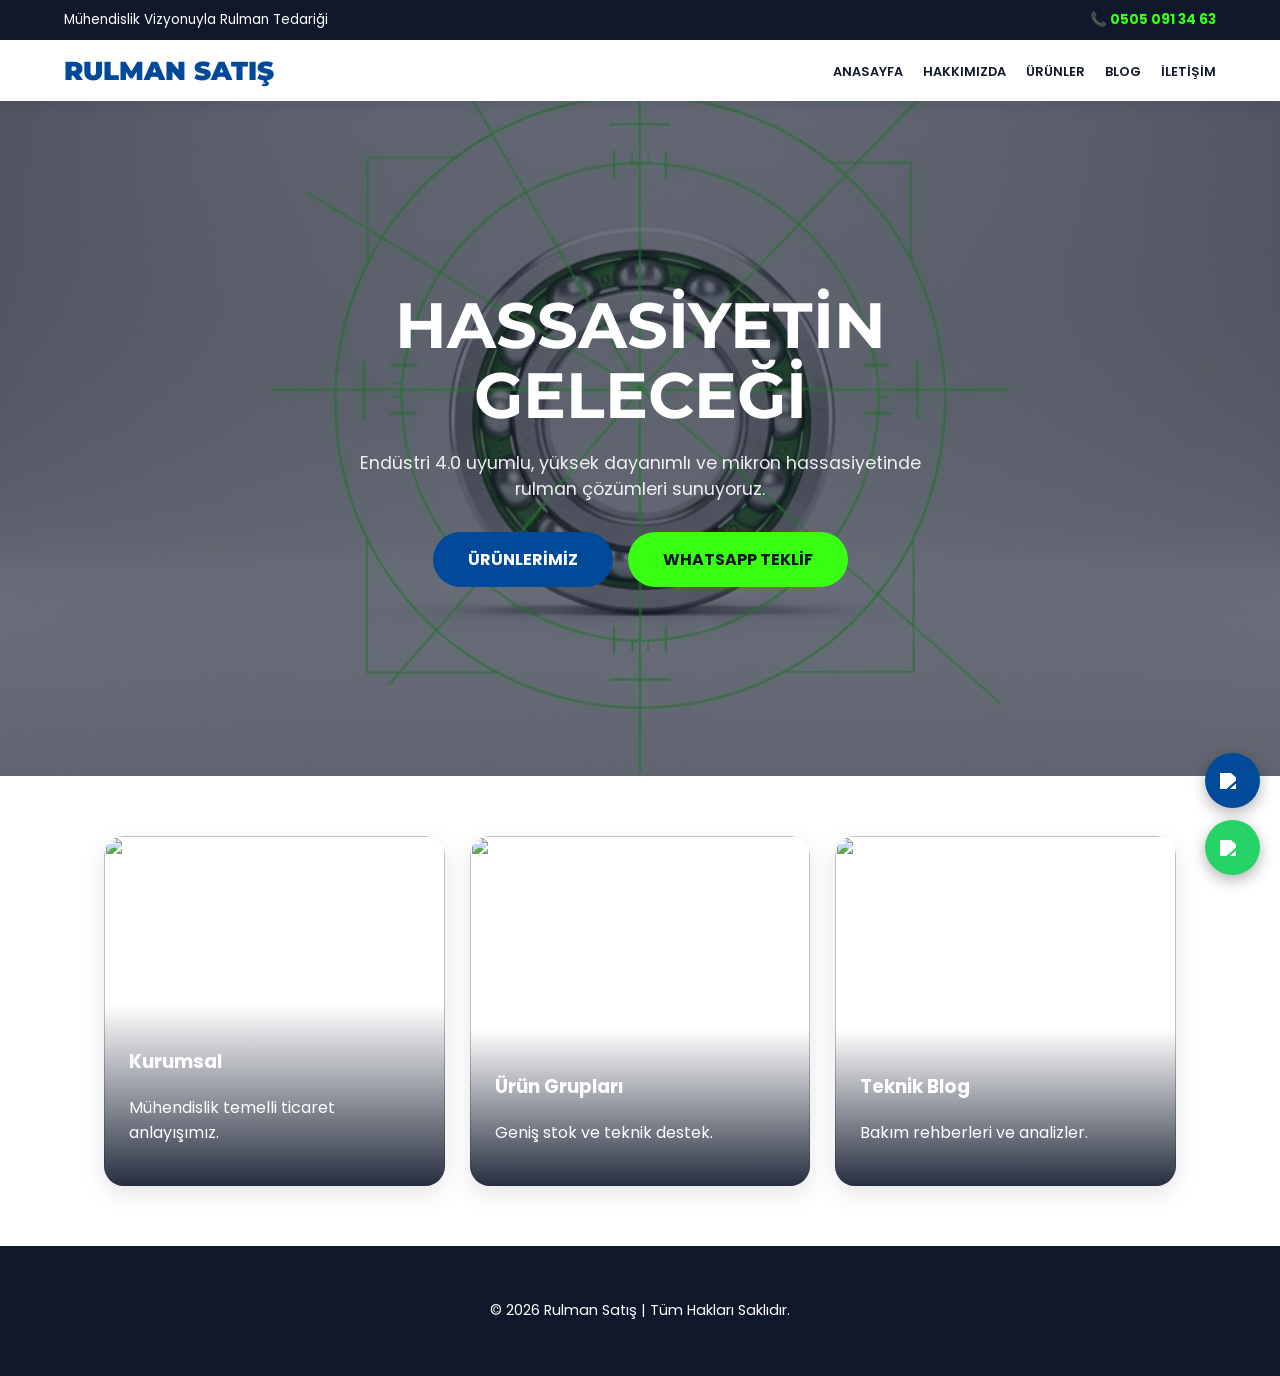
==== commit aaf7103e: "Refactor HTML structure and update styles" ====
--- a/index.html
+++ b/index.html
@@ -7,20 +7,22 @@
     <link href="https://fonts.googleapis.com/css2?family=Montserrat:wght@800;900&family=Poppins:wght@300;400;600&display=swap" rel="stylesheet">
     
     <style>
-        /* TEMEL AYARLAR */
+        /* TÜM TASARIM AYARLARI */
         :root {
             --blue: #004a99;
             --dark: #0f172a;
             --neon: #39FF14;
             --light: #f8fafc;
         }
-        body { margin: 0; font-family: 'Poppins', sans-serif; background: #fff; overflow-x: hidden; }
+        
+        * { box-sizing: border-box; }
+        body { margin: 0; font-family: 'Poppins', sans-serif; background: #fff; color: var(--dark); }
 
-        /* ÜST BİLGİ BARI (Siyah Bar) */
+        /* 1. ÜST SİYAH BAR */
         .top-bar {
             background: var(--dark);
             color: white;
-            padding: 12px 5%;
+            padding: 10px 5%;
             display: flex;
             justify-content: space-between;
             align-items: center;
@@ -30,10 +32,10 @@
         }
         .top-bar a { color: var(--neon); text-decoration: none; font-weight: bold; }
 
-        /* NAVİGASYON (Beyaz Bar) */
+        /* 2. BEYAZ NAVİGASYON BARI */
         header {
             background: white;
-            padding: 20px 5%;
+            padding: 15px 5%;
             display: flex;
             justify-content: space-between;
             align-items: center;
@@ -43,13 +45,17 @@
             z-index: 1000;
         }
         .logo { font-family: 'Montserrat'; font-weight: 900; font-size: 1.6rem; color: var(--blue); text-decoration: none; }
-        .nav-menu { display: flex; list-style: none; gap: 25px; margin: 0; padding: 0; }
-        .nav-menu a { text-decoration: none; color: var(--dark); font-weight: 600; text-transform: uppercase; font-size: 0.85rem; transition: 0.3s; }
+        
+        .nav-menu { display: flex; list-style: none; gap: 20px; margin: 0; padding: 0; }
+        .nav-menu a { 
+            text-decoration: none; color: var(--dark); font-weight: 600; 
+            text-transform: uppercase; font-size: 0.8rem; transition: 0.3s; 
+        }
         .nav-menu a:hover { color: var(--blue); }
 
-        /* HERO ALANI */
+        /* 3. HERO (GİRİŞ) ALANI */
         .hero {
-            height: 70vh;
+            height: 75vh;
             background: linear-gradient(rgba(15,23,42,0.6), rgba(15,23,42,0.6)), url('1000500012.jpg') center/cover;
             display: flex;
             flex-direction: column;
@@ -59,38 +65,52 @@
             color: white;
             padding: 0 5%;
         }
-        .hero h1 { font-family: 'Montserrat'; font-size: clamp(2.5rem, 6vw, 4.5rem); margin: 0; line-height: 1.1; }
-        .hero p { font-size: 1.2rem; margin: 20px 0 30px; max-width: 700px; opacity: 0.9; }
-        .hero-btns { display: flex; gap: 15px; }
+        .hero h1 { font-family: 'Montserrat'; font-size: clamp(2.2rem, 5vw, 4rem); margin: 0; line-height: 1.1; }
+        .hero p { font-size: 1.1rem; margin: 20px 0 30px; max-width: 600px; opacity: 0.9; }
+        
+        .hero-btns { display: flex; gap: 15px; flex-wrap: wrap; justify-content: center; }
         .btn { padding: 15px 35px; border-radius: 50px; text-decoration: none; font-weight: bold; transition: 0.3s; }
         .btn-primary { background: var(--blue); color: white; }
         .btn-secondary { background: var(--neon); color: var(--dark); }
 
-        /* KARTLAR (Grid) */
-        .grid-section { padding: 80px 5%; max-width: 1200px; margin: 0 auto; display: grid; grid-template-columns: repeat(auto-fit, minmax(320px, 1fr)); gap: 30px; }
-        .card { border-radius: 20px; overflow: hidden; position: relative; height: 400px; box-shadow: 0 10px 30px rgba(0,0,0,0.1); cursor: pointer; }
+        /* 4. ÜRÜN/VİZYON KARTLARI */
+        .grid-section { 
+            padding: 60px 5%; max-width: 1200px; margin: 0 auto; 
+            display: grid; grid-template-columns: repeat(auto-fit, minmax(300px, 1fr)); gap: 25px; 
+        }
+        .card { 
+            border-radius: 20px; overflow: hidden; position: relative; height: 350px; 
+            box-shadow: 0 8px 25px rgba(0,0,0,0.1); text-decoration: none; color: white;
+        }
         .card img { width: 100%; height: 100%; object-fit: cover; transition: 0.5s; }
         .card:hover img { transform: scale(1.1); }
-        .card-overlay { position: absolute; bottom: 0; width: 100%; padding: 30px; background: linear-gradient(transparent, rgba(15,23,42,0.95)); color: white; box-sizing: border-box; }
+        .card-content { 
+            position: absolute; bottom: 0; padding: 25px; 
+            background: linear-gradient(transparent, rgba(15,23,42,0.9)); width: 100%; 
+        }
 
-        /* SABİT İLETİŞİM BUTONLARI (Sağ Alt) */
-        .sticky-contacts { position: fixed; bottom: 30px; right: 25px; display: flex; flex-direction: column; gap: 15px; z-index: 2000; }
-        .sticky-btn { width: 60px; height: 60px; border-radius: 50%; display: flex; align-items: center; justify-content: center; box-shadow: 0 8px 20px rgba(0,0,0,0.3); transition: 0.3s; text-decoration: none; }
-        .sticky-btn:hover { transform: scale(1.1); }
-        .wa-btn { background: #25d366; }
-        .call-btn { background: var(--blue); }
-        .sticky-btn img { width: 30px; filter: brightness(0) invert(1); }
+        /* 5. SABİT İLETİŞİM BUTONLARI */
+        .sticky-box { position: fixed; bottom: 25px; right: 20px; display: flex; flex-direction: column; gap: 12px; z-index: 2000; }
+        .s-btn { 
+            width: 55px; height: 55px; border-radius: 50%; display: flex; 
+            align-items: center; justify-content: center; box-shadow: 0 5px 15px rgba(0,0,0,0.3); 
+            transition: 0.3s; text-decoration: none; 
+        }
+        .s-btn:hover { transform: scale(1.1); }
+        .s-wa { background: #25d366; }
+        .s-call { background: var(--blue); }
+        .s-btn img { width: 25px; filter: brightness(0) invert(1); }
 
         @media (max-width: 768px) {
-            .nav-menu { display: none; } /* Mobil için burger menü gerekebilir, şimdilik temizlik için gizli */
-            .top-bar { flex-direction: column; text-align: center; gap: 5px; }
+            .nav-menu { display: none; } /* Mobil menü için sadece önemli linkler veya burger eklenebilir */
+            .top-bar { font-size: 0.75rem; flex-direction: column; gap: 5px; }
         }
     </style>
 </head>
 <body>
 
     <div class="top-bar">
-        <span>Hassas Rulman Çözümleri</span>
+        <span>Mühendislik Vizyonuyla Rulman Tedariği</span>
         <a href="tel:+905050913463">📞 0505 091 34 63</a>
     </div>
 
@@ -108,13 +128,41 @@
     </header>
 
     <section class="hero">
-        <h1>HASSASİYETİN <br> DİJİTAL YÜZÜ</h1>
-        <p>Endüstri mühendisliği disipliniyle mikron düzeyinde operasyonel mükemmellik.</p>
+        <h1>HASSASİYETİN <br> GELECEĞİ</h1>
+        <p>Endüstri 4.0 uyumlu, yüksek dayanımlı ve mikron hassasiyetinde rulman çözümleri sunuyoruz.</p>
         <div class="hero-btns">
-            <a href="tr/urunler.html" class="btn btn-primary">ÜRÜNLER</a>
-            <a href="https://wa.me/905050913463" class="btn btn-secondary">TEKLİF AL</a>
+            <a href="tr/urunler.html" class="btn btn-primary">ÜRÜNLERİMİZ</a>
+            <a href="https://wa.me/905050913463" class="btn btn-secondary">WHATSAPP TEKLİF</a>
         </div>
     </section>
 
     <section class="grid-section">
-        <a href="tr/hakkimizda.html" class="card
+        <a href="tr/hakkimizda.html" class="card">
+            <img src="1000500015.jpg">
+            <div class="card-content"><h3>Kurumsal</h3><p>Mühendislik temelli ticaret anlayışımız.</p></div>
+        </a>
+        <a href="tr/urunler.html" class="card">
+            <img src="1000500014.jpg">
+            <div class="card-content"><h3>Ürün Grupları</h3><p>Geniş stok ve teknik destek.</p></div>
+        </a>
+        <a href="tr/blog.html" class="card">
+            <img src="1000500011.jpg">
+            <div class="card-content"><h3>Teknik Blog</h3><p>Bakım rehberleri ve analizler.</p></div>
+        </a>
+    </section>
+
+    <div class="sticky-box">
+        <a href="tel:+905050913463" class="s-btn s-call" title="Hemen Ara">
+            <img src="https://cdn-icons-png.flaticon.com/512/15/15874.png">
+        </a>
+        <a href="https://wa.me/905050913463" class="s-btn s-wa" target="_blank" title="WhatsApp">
+            <img src="https://upload.wikimedia.org/wikipedia/commons/6/6b/WhatsApp.svg">
+        </a>
+    </div>
+
+    <footer style="background:#0f172a; color:white; padding:40px 5%; text-align:center; font-size:0.9rem;">
+        <p>&copy; 2026 Rulman Satış | Tüm Hakları Saklıdır.</p>
+    </footer>
+
+</body>
+</html>
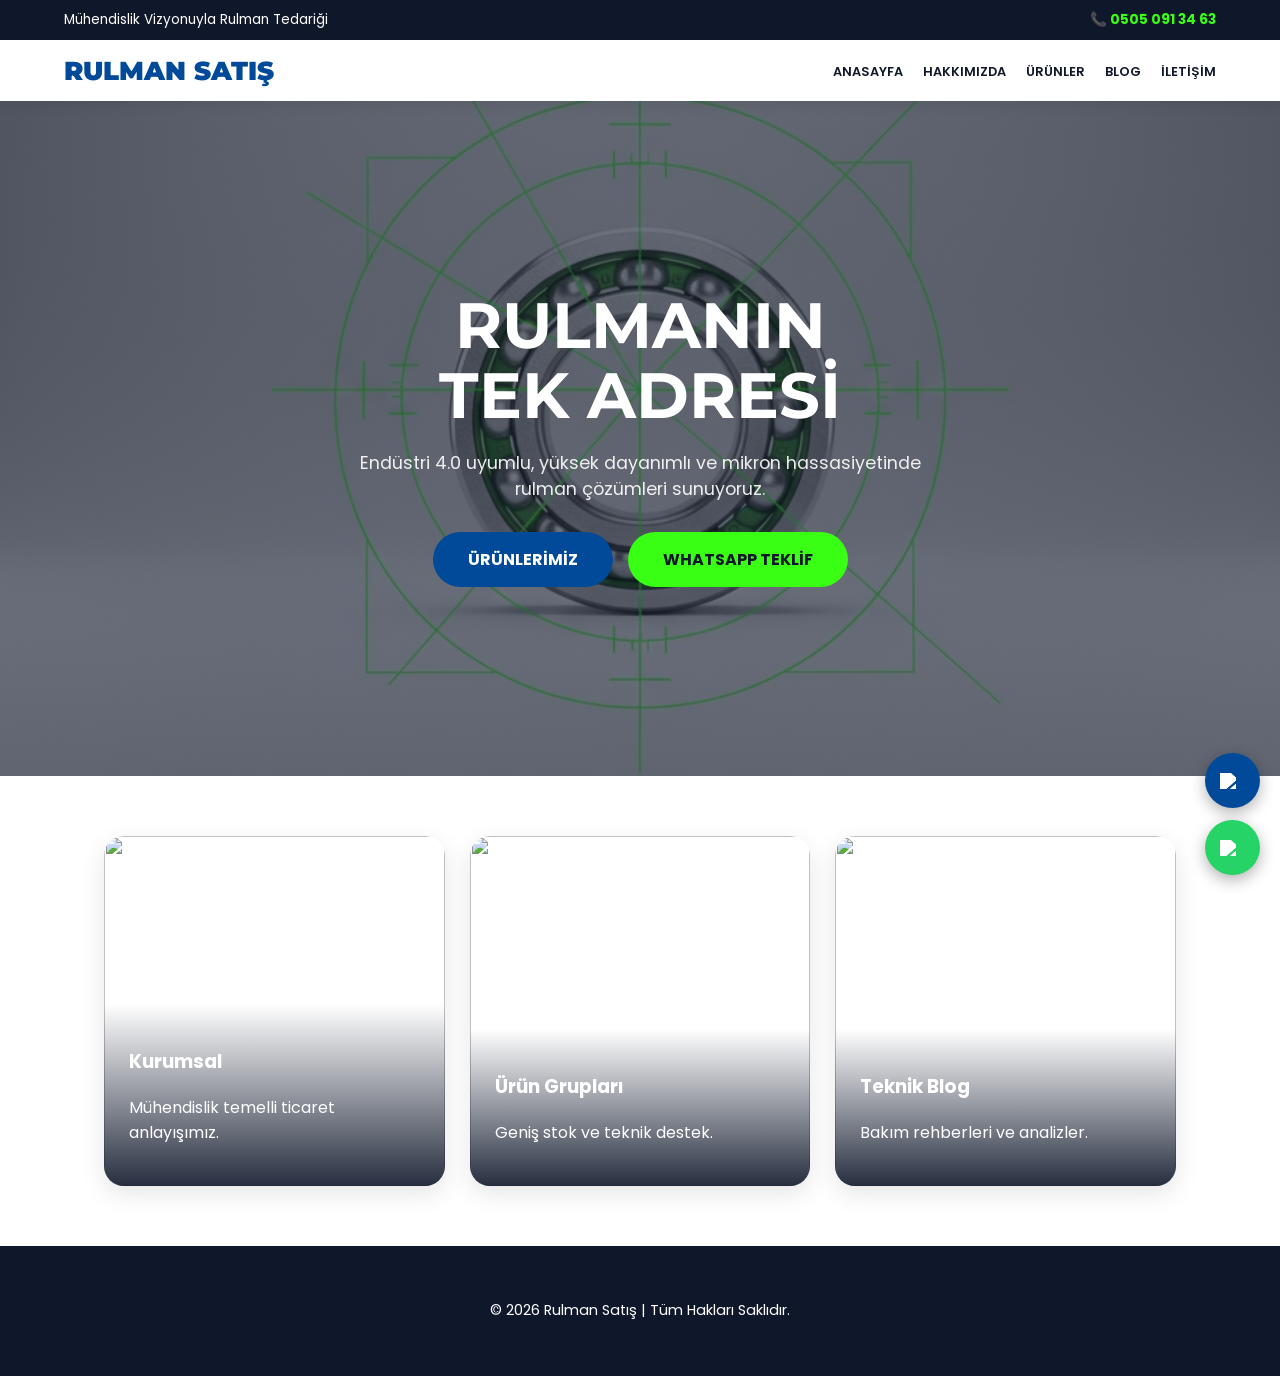
==== commit 04a41154: "Update hero section heading in index.html" ====
--- a/index.html
+++ b/index.html
@@ -128,7 +128,7 @@
     </header>
 
     <section class="hero">
-        <h1>HASSASİYETİN <br> GELECEĞİ</h1>
+        <h1>RULMANIN <br> TEK ADRESİ</h1>
         <p>Endüstri 4.0 uyumlu, yüksek dayanımlı ve mikron hassasiyetinde rulman çözümleri sunuyoruz.</p>
         <div class="hero-btns">
             <a href="tr/urunler.html" class="btn btn-primary">ÜRÜNLERİMİZ</a>
